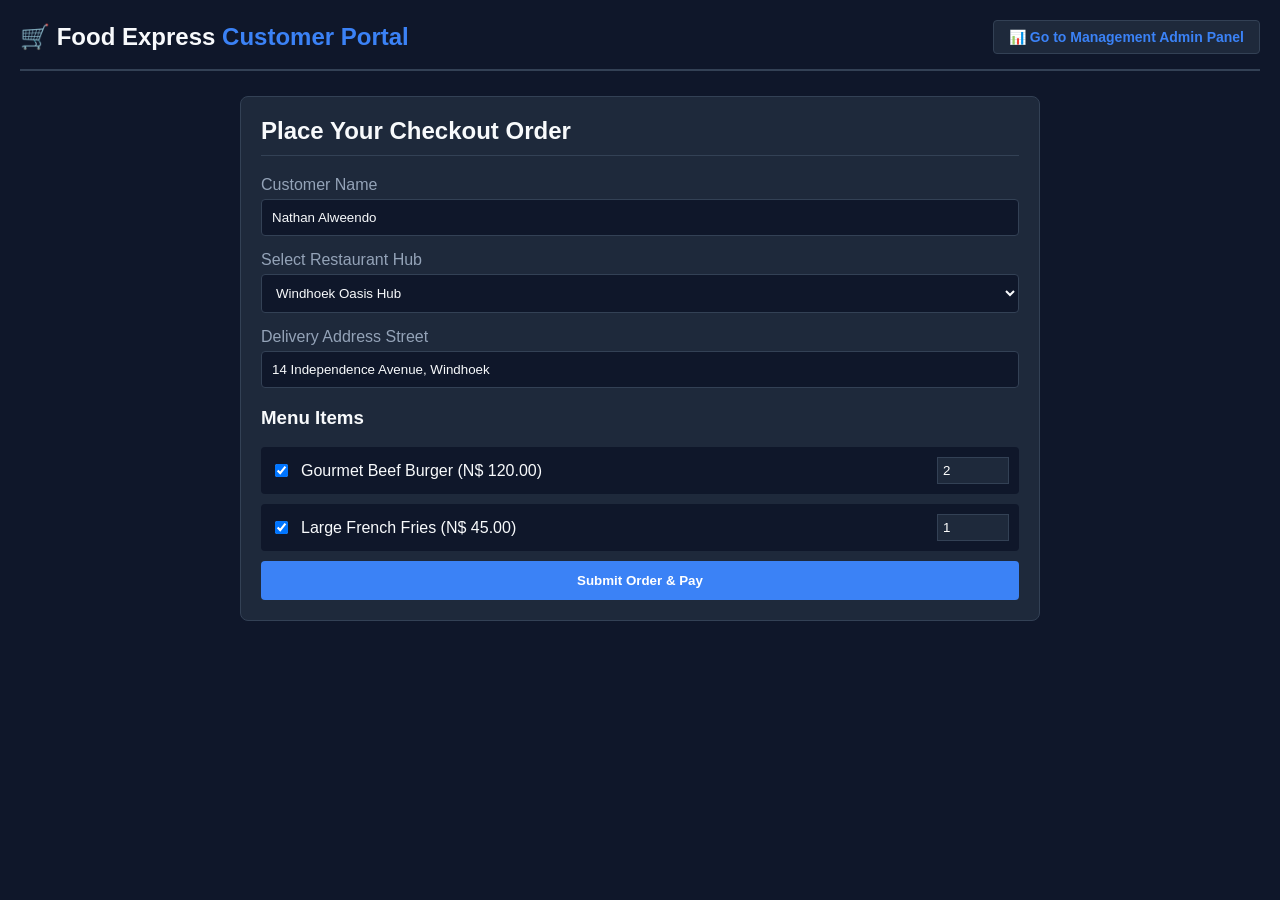
==== frontend/index.html @ dff1bf9d "feat(frontend): implement multi-page customer checkout, visual delivery tracking, and administrative" ====
<!DOCTYPE html>
<html lang="en">
<head>
    <meta charset="UTF-8">
    <meta name="viewport" content="width=device-width, initial-scale=1.0">
    <title>Customer Checkout Portal</title>
    <link rel="stylesheet" href="styles.css">
</head>
<body>
    <header class="main-header">
        <h1>🛒 Food Express <span>Customer Portal</span></h1>
        <div class="navigation-links">
            <a href="admin.html" class="nav-link">📊 Go to Management Admin Panel</a>
        </div>
    </header>

    <div class="single-panel-container">
        <section class="panel-section">
            <h2>Place Your Checkout Order</h2>
            <form id="order-form">
                <div class="form-group">
                    <label>Customer Name</label>
                    <!-- FIXED: Replaced raw ID field with Customer Name input -->
                    <input type="text" id="customerName" value="Nathan Alweendo" required>
                </div>
                <div class="form-group">
                    <label>Select Restaurant Hub</label>
                    <select id="restaurantId">
                        <option value="rest-windhoek-oasis">Windhoek Oasis Hub</option>
                        <option value="rest-coastal-delight">Coastal Delight Hub</option>
                    </select>
                </div>
                <div class="form-group">
                    <label>Delivery Address Street</label>
                    <input type="text" id="deliveryAddress" value="14 Independence Avenue, Windhoek" required>
                </div>

                <div class="menu-selection">
                    <h3>Menu Items</h3>
                    <div class="menu-item">
                        <input type="checkbox" id="item1" value="item-01" data-name="Gourmet Beef Burger" data-price="120.00" checked>
                        <label>Gourmet Beef Burger (N$ 120.00)</label>
                        <input type="number" id="qty1" value="2" min="1">
                    </div>
                    <div class="menu-item">
                        <input type="checkbox" id="item2" value="item-02" data-name="Large French Fries" data-price="45.00" checked>
                        <label>Large French Fries (N$ 45.00)</label>
                        <input type="number" id="qty2" value="1" min="1">
                    </div>
                </div>

                <button type="submit" class="btn btn-submit">Submit Order & Pay</button>
            </form>
        </section>
    </div>
    <script src="app.js"></script>
</body>
</html>
---- frontend/styles.css ----
:root {
    --bg-dark: #0f172a;
    --card-bg: #1e293b;
    --text-main: #f8fafc;
    --accent-blue: #3b82f6;
    --accent-green: #10b981;
    --accent-orange: #f59e0b;
    --accent-red: #ef4444;
    --border-color: #334155;
}

body {
    font-family: 'Segoe UI', Tahoma, Geneva, Verdana, sans-serif;
    background-color: var(--bg-dark);
    color: var(--text-main);
    margin: 0;
    padding: 20px;
}

.main-header {
    display: flex;
    justify-content: space-between;
    align-items: center;
    border-bottom: 2px solid var(--border-color);
    padding-bottom: 15px;
    margin-bottom: 25px;
}

.main-header h1 { margin: 0; font-size: 24px; }
.main-header h1 span { color: var(--accent-blue); }
.status-green { color: var(--accent-green); font-weight: bold; }

.dashboard-container {
    display: grid;
    grid-template-columns: 1fr 1fr;
    gap: 25px;
}

.panel-section {
    background-color: var(--card-bg);
    border: 1px solid var(--border-color);
    border-radius: 8px;
    padding: 20px;
}

h2 { border-bottom: 1px solid var(--border-color); padding-bottom: 10px; margin-top: 0; }

.form-group {
    margin-bottom: 15px;
}

label { display: block; margin-bottom: 5px; color: #94a3b8; }
input[type="text"], select {
    width: 100%;
    padding: 10px;
    background-color: var(--bg-dark);
    border: 1px solid var(--border-color);
    color: var(--text-main);
    border-radius: 4px;
    box-sizing: border-box;
}

.menu-item {
    display: flex;
    align-items: center;
    margin-bottom: 10px;
    background-color: var(--bg-dark);
    padding: 10px;
    border-radius: 4px;
}

.menu-item label { flex-grow: 1; margin: 0 10px; color: var(--text-main); }
.menu-item input[type="number"] { width: 60px; padding: 5px; background: var(--card-bg); color: #fff; border: 1px solid var(--border-color); }

.btn {
    padding: 12px 20px;
    border: none;
    border-radius: 4px;
    cursor: pointer;
    font-weight: bold;
    color: #fff;
    transition: background 0.2s;
}

.btn-submit { background-color: var(--accent-blue); width: 100%; }
.btn-submit:hover { background-color: #2563eb; }
.btn-refresh { background-color: var(--border-color); }
.btn-refresh:hover { background-color: #475569; }

.receipt-box {
    margin-top: 20px;
    background-color: var(--bg-dark);
    border: 1px solid var(--border-color);
    padding: 15px;
    border-radius: 4px;
}

.receipt-box pre { margin: 0; overflow-x: auto; color: var(--accent-green); font-family: monospace; }
.hidden { display: none; }

/* VISUAL DISPATCH TIMELINE THEME */
.tracking-container {
    margin-top: 25px;
    background: var(--bg-dark);
    border: 1px solid var(--border-color);
    padding: 20px;
    border-radius: 6px;
}

.driver-badge {
    display: flex;
    align-items: center;
    background: var(--card-bg);
    padding: 12px;
    border-radius: 6px;
    margin-bottom: 20px;
    border-left: 4px solid var(--accent-blue);
}

.driver-icon { font-size: 24px; margin-right: 15px; }
.driver-badge strong { display: block; font-size: 16px; }
.driver-badge p { margin: 3px 0 0 0; font-size: 13px; color: #94a3b8; }

.timeline {
    display: flex;
    flex-direction: column;
    gap: 10px;
    position: relative;
    padding-left: 20px;
    border-left: 2px solid var(--border-color);
    margin-left: 10px;
}

.timeline-step {
    position: relative;
    color: #64748b;
    font-size: 14px;
    padding: 2px 0;
    transition: color 0.3s;
}

.timeline-step::before {
    content: '';
    position: absolute;
    left: -27px;
    top: 6px;
    width: 12px;
    height: 12px;
    border-radius: 50%;
    background: var(--border-color);
    border: 2px solid var(--bg-dark);
    transition: background 0.3s;
}

.timeline-step.active { color: var(--text-main); font-weight: bold; }
.timeline-step.active::before { background: var(--accent-blue); }
.timeline-step.completed { color: var(--accent-green); }
.timeline-step.completed::before { background: var(--accent-green); }

.admin-title-row { display: flex; justify-content: space-between; align-items: center; border-bottom: 1px solid var(--border-color); margin-bottom: 15px; }
.admin-title-row h2 { border: none; margin: 0; }
.metrics-grid { display: grid; grid-template-columns: repeat(2, 1fr); gap: 15px; margin-bottom: 25px; }
.metric-card { background-color: var(--bg-dark); border: 1px solid var(--border-color); padding: 15px; border-radius: 6px; text-align: center; }
.metric-card h4 { margin: 0 0 5px 0; color: #94a3b8; }
.metric-card p { margin: 0; font-size: 22px; font-weight: bold; color: var(--accent-green); }
.single-panel-container {
    max-width: 800px;
    margin: 0 auto;
}
.navigation-links {
    display: flex;
    gap: 15px;
}
.nav-link {
    color: var(--accent-blue);
    text-decoration: none;
    font-weight: bold;
    background: var(--card-bg);
    padding: 8px 15px;
    border-radius: 4px;
    border: 1px solid var(--border-color);
    font-size: 14px;
}
.nav-link:hover {
    background: var(--border-color);
}
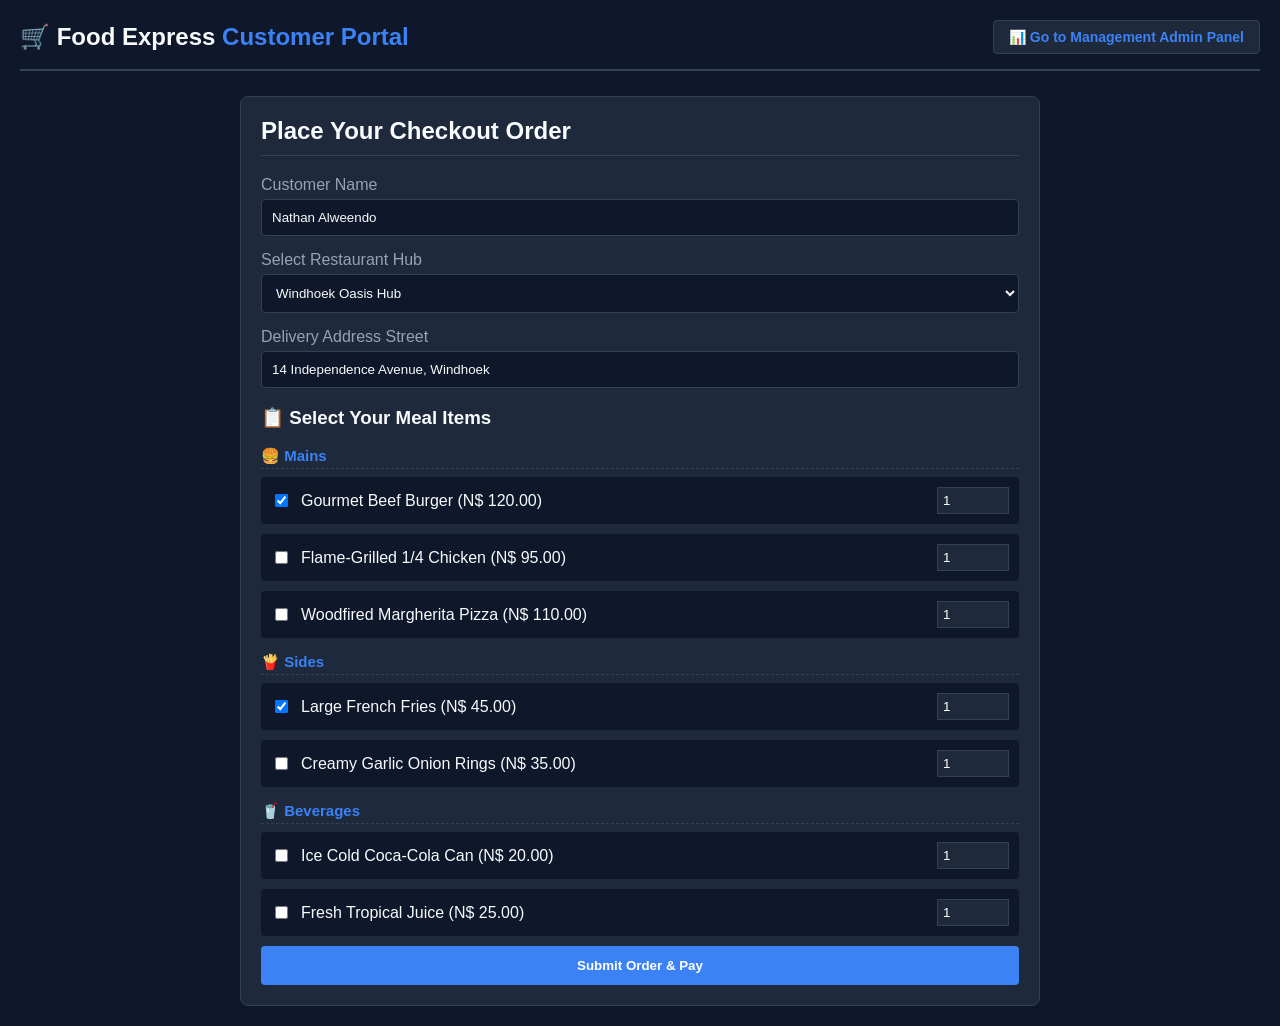
==== commit 84302eac: "feat(release): lock in completed multi-page customer portal, live dispatch tracker, and zero-configu" ====
--- a/frontend/index.html
+++ b/frontend/index.html
@@ -36,18 +36,59 @@
                 </div>
 
                 <div class="menu-selection">
-                    <h3>Menu Items</h3>
-                    <div class="menu-item">
-                        <input type="checkbox" id="item1" value="item-01" data-name="Gourmet Beef Burger" data-price="120.00" checked>
-                        <label>Gourmet Beef Burger (N$ 120.00)</label>
-                        <input type="number" id="qty1" value="2" min="1">
-                    </div>
-                    <div class="menu-item">
-                        <input type="checkbox" id="item2" value="item-02" data-name="Large French Fries" data-price="45.00" checked>
-                        <label>Large French Fries (N$ 45.00)</label>
-                        <input type="number" id="qty2" value="1" min="1">
-                    </div>
-                </div>
+    <h3>📋 Select Your Meal Items</h3>
+    
+    <!-- GROUP 1: MAINS -->
+    <div class="menu-category">
+        <h4>🍔 Mains</h4>
+        <div class="menu-item">
+            <input type="checkbox" id="item1" value="item-01" data-name="Gourmet Beef Burger" data-price="120.00" checked>
+            <label>Gourmet Beef Burger (N$ 120.00)</label>
+            <input type="number" id="qty1" value="1" min="1">
+        </div>
+        <div class="menu-item">
+            <input type="checkbox" id="item3" value="item-03" data-name="Flame-Grilled Quarter Chicken" data-price="95.00">
+            <label>Flame-Grilled 1/4 Chicken (N$ 95.00)</label>
+            <input type="number" id="qty3" value="1" min="1">
+        </div>
+        <div class="menu-item">
+            <input type="checkbox" id="item4" value="item-04" data-name="Woodfired Margherita Pizza" data-price="110.00">
+            <label>Woodfired Margherita Pizza (N$ 110.00)</label>
+            <input type="number" id="qty4" value="1" min="1">
+        </div>
+    </div>
+
+    <!-- GROUP 2: SIDES -->
+    <div class="menu-category">
+        <h4>🍟 Sides</h4>
+        <div class="menu-item">
+            <input type="checkbox" id="item2" value="item-02" data-name="Large French Fries" data-price="45.00" checked>
+            <label>Large French Fries (N$ 45.00)</label>
+            <input type="number" id="qty2" value="1" min="1">
+        </div>
+        <div class="menu-item">
+            <input type="checkbox" id="item5" value="item-05" data-name="Creamy Garlic Onion Rings" data-price="35.00">
+            <label>Creamy Garlic Onion Rings (N$ 35.00)</label>
+            <input type="number" id="qty5" value="1" min="1">
+        </div>
+    </div>
+
+    <!-- GROUP 3: BEVERAGES -->
+    <div class="menu-category">
+        <h4>🥤 Beverages</h4>
+        <div class="menu-item">
+            <input type="checkbox" id="item6" value="item-06" data-name="Ice Cold Coca-Cola Can" data-price="20.00">
+            <label>Ice Cold Coca-Cola Can (N$ 20.00)</label>
+            <input type="number" id="qty6" value="1" min="1">
+        </div>
+        <div class="menu-item">
+            <input type="checkbox" id="item7" value="item-07" data-name="Fresh Tropical Juice" data-price="25.00">
+            <label>Fresh Tropical Juice (N$ 25.00)</label>
+            <input type="number" id="qty7" value="1" min="1">
+        </div>
+    </div>
+</div>
+
 
                 <button type="submit" class="btn btn-submit">Submit Order & Pay</button>
             </form>
--- a/frontend/styles.css
+++ b/frontend/styles.css
@@ -184,3 +184,10 @@
 .nav-link:hover {
     background: var(--border-color);
 }
+.menu-category h4 {
+    margin: 15px 0 8px 0;
+    color: var(--accent-blue);
+    font-size: 15px;
+    border-bottom: 1px dashed var(--border-color);
+    padding-bottom: 3px;
+}
